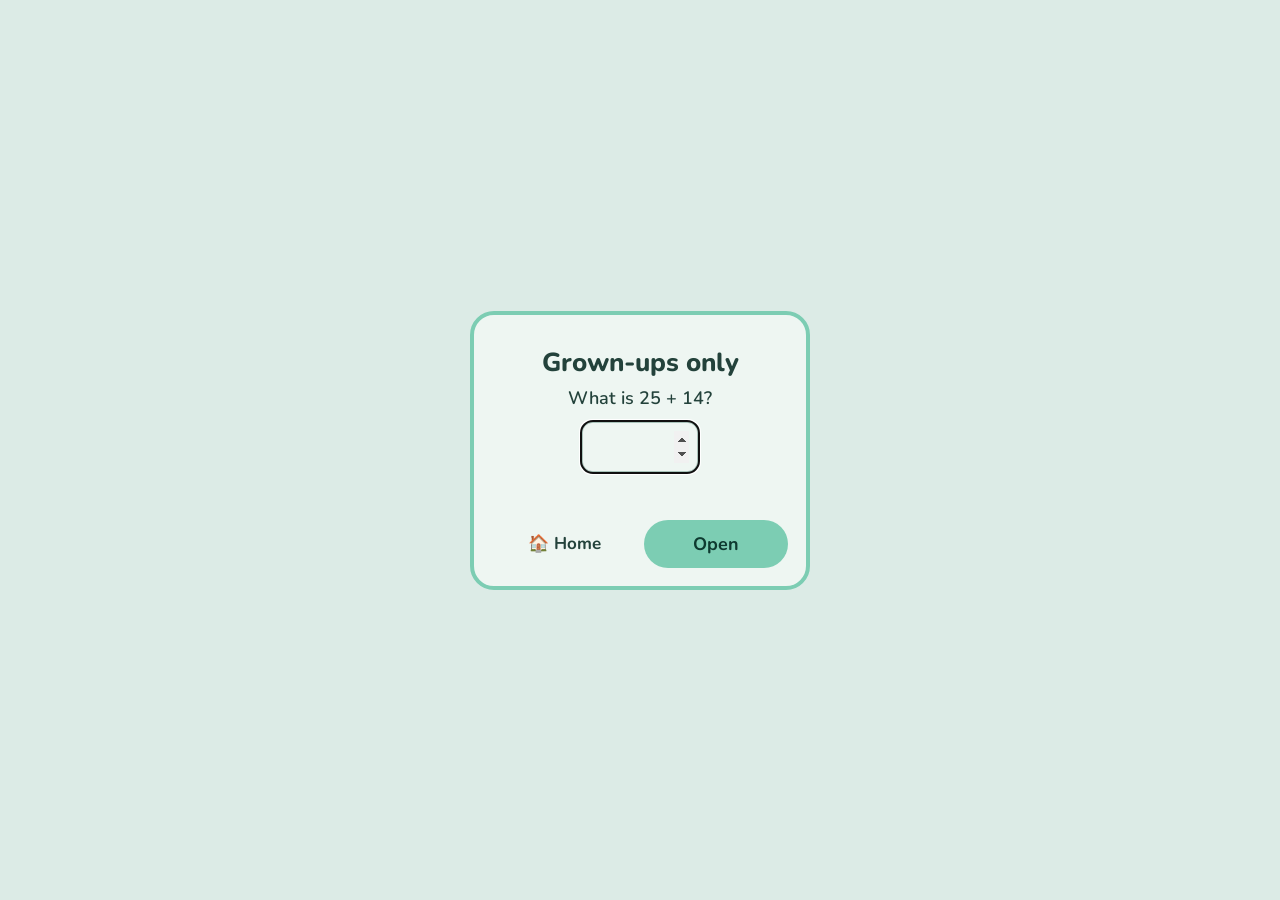
==== grown-ups/index.html @ 4c10748f "Grown-ups corner and a logic tracker for all five games - Logic tracker (shared/lab.js): each game r" ====
<!DOCTYPE html>
<html lang="en"><head><meta charset="utf-8">
<meta name="viewport" content="width=device-width,initial-scale=1,viewport-fit=cover">
<meta name="theme-color" content="#DCEBE6">
<title>Grown-ups corner · Little Logic Lab</title>
<link rel="preconnect" href="https://fonts.googleapis.com"><link rel="preconnect" href="https://fonts.gstatic.com" crossorigin>
<link href="https://fonts.googleapis.com/css2?family=Nunito:wght@600;700;800&display=swap" rel="stylesheet">
<link rel="stylesheet" href="../shared/lab.css">
<script src="../shared/lab.js"></script>
<script src="../shared/logic.js"></script>
<style>
/* a normal scrolling page for grown-ups (not a one-screen game) */
.wrap{max-width:var(--max);margin:0 auto;padding:calc(8px + env(safe-area-inset-top)) var(--edge) 32px}
.sub{color:var(--text-soft);font-weight:600;margin:2px 0 6px;font-size:14px}
h2.sec{font-size:18px;margin:22px 0 8px}
.cards{display:grid;grid-template-columns:repeat(auto-fit,minmax(150px,1fr));gap:10px}
.stat{background:var(--raised);border-radius:14px;padding:10px 12px}
.stat .k{font-size:13px;font-weight:700;color:var(--text-soft)}
.stat .v{font-size:24px;font-weight:800}
.stat .t{font-size:12px;font-weight:700;color:#3C8F73}
.legend{display:flex;gap:6px 14px;flex-wrap:wrap;font-size:13px;font-weight:700;color:var(--text-soft);margin:0 0 8px}
.dots{display:inline-flex;gap:3px;vertical-align:middle}
.dots i{width:11px;height:11px;border-radius:50%;background:var(--panel);border:2px solid var(--line)}
.dots i.on{background:var(--mint);border-color:#3C8F73}
.group{background:var(--raised);border-radius:16px;padding:6px 12px;margin-bottom:10px}
.group h3{margin:6px 0 4px;font-size:15px}
.move{display:grid;grid-template-columns:1fr auto;gap:2px 10px;padding:8px 6px;border-top:1px solid var(--panel);cursor:pointer;border-radius:10px;
  background:none;border-left:0;border-right:0;border-bottom:0;width:100%;text-align:left;font:inherit;color:inherit}
.move:first-of-type{border-top:0}
.move:hover,.move:focus-visible{background:var(--mint-t);outline:none}
.move .name{font-weight:800}
.move .name::after{content:" ⓘ";color:var(--text-soft);font-weight:700}
.move .games{font-size:12px;font-weight:700;color:var(--text-soft)}
.move .ev{grid-column:1/-1;font-size:13px;font-weight:600;color:var(--text-soft)}
.move .ev b{color:var(--text)}
.lvl-tag{display:inline-block;border-radius:99px;padding:1px 8px;font-size:11px;font-weight:800;margin-left:4px;vertical-align:1px}
.k-conf{background:var(--mint);color:var(--on-mint)}.k-prac{background:var(--sun);color:var(--on-sun)}.k-start{background:var(--apricot);color:var(--on-apricot)}.k-none{background:var(--panel);color:var(--text-soft)}
.moments{display:grid;gap:10px}
.moment{display:flex;gap:12px;align-items:center;background:var(--raised);border-radius:16px;padding:10px 12px}
.moment .ex-grid{--exs:22px;flex:none}
.moment .ex-grid span{border-radius:5px}
.moment b{display:block}
.moment small{color:var(--text-soft);font-weight:600;font-size:14px}
.next{background:var(--mint-t);border-radius:16px;padding:10px 12px 10px 28px;font-weight:700;margin:0}
.next li{margin:6px 0}
.games{display:grid;grid-template-columns:repeat(auto-fit,minmax(150px,1fr));gap:10px}
.gcard{border-radius:14px;padding:10px 12px;background:var(--tint)}
.gcard b{display:block;font-size:15px}
.gcard span{font-size:13px;font-weight:700;color:var(--text-soft)}
.settings{background:var(--raised);border-radius:16px;padding:6px 12px}
.row{display:flex;align-items:center;justify-content:space-between;gap:10px;padding:8px 0;border-top:1px solid var(--panel);font-weight:700}
.row:first-child{border-top:0}
.sw{width:56px;height:32px;border-radius:99px;border:0;background:var(--panel);position:relative;cursor:pointer;flex:none}
.sw::after{content:"";position:absolute;top:4px;left:4px;width:24px;height:24px;border-radius:50%;background:var(--raised);transition:left .2s}
.sw[aria-pressed=true]{background:var(--mint)}.sw[aria-pressed=true]::after{left:28px}
.row select{font:700 15px var(--font);padding:6px 8px;border-radius:10px;border:2px solid var(--line);background:var(--raised);color:var(--text)}
.small-btn{font:700 14px var(--font);padding:8px 12px;border-radius:99px;border:0;background:var(--panel);color:var(--text);cursor:pointer}
.empty-note{background:var(--raised);border-radius:16px;padding:14px;font-weight:700;color:var(--text-soft)}
/* explainer card */
.ex-card{max-width:400px;text-align:left;max-height:92vh;overflow:auto}
.ex-card h2{margin:0;font-size:22px}
.ex-card .kind{font-size:13px;font-weight:800;color:var(--text-soft);margin:2px 0 8px}
.ex-card h4{margin:12px 0 2px;font-size:14px;font-weight:800}
.ex-card p{margin:0;font-size:15px;font-weight:600;line-height:1.4}
.ex-card .yours{background:var(--mint-t);border-radius:12px;padding:8px 10px;margin-top:10px;font-size:14px}
.ex-demo{background:var(--panel);border-radius:14px;padding:12px;display:flex;flex-direction:column;align-items:center;gap:6px}
.ex-step{font-size:13px;font-weight:800;min-height:18px;text-align:center}
.ex-from{font-size:12px;font-weight:700;color:var(--text-soft)}
/* grown-ups gate */
.gate{position:fixed;inset:0;z-index:70;background:var(--page);display:flex;align-items:center;justify-content:center;padding:16px}
.gate .win-card{max-width:340px}
.gate input{font:800 24px var(--font);width:120px;text-align:center;padding:8px;border-radius:12px;border:3px solid var(--line);background:var(--raised);color:var(--text);margin:10px 0}
.gate .err{min-height:20px;color:#B5504F;font-weight:700;font-size:14px}
@media print{.gate,.hdr .home-btn,.settings,.print-btn,body::before,body::after{display:none!important}.move .name::after{content:""}}
</style>
</head><body>
<div class="gate" id="gate"><div class="win-card"><h2>Grown-ups only</h2>
  <p class="win-lesson" id="gq" style="font-size:18px;color:var(--text)"></p>
  <input id="ga" type="number" inputmode="numeric" aria-label="Answer"><div class="err" id="ge"></div>
  <div class="win-btns"><a class="btn" href="../index.html" style="display:flex;align-items:center;justify-content:center;text-decoration:none">🏠 Home</a><button class="btn main" id="go">Open</button></div></div></div>
<main class="wrap" id="page" hidden>
  <header class="hdr"><a class="home-btn" href="../index.html"><span aria-hidden="true">🏠</span> Home</a><div class="ttl"><h1>Grown-ups corner</h1></div>
    <button class="round small print-btn" onclick="print()" aria-label="Print or save this report" title="Print or save this report">🖨️</button></header>
  <p class="sub">How your child thinks through puzzles · last 14 days · everything stays on this device</p>
  <div id="content"></div>
</main>
<div class="win-ov" id="ex" role="dialog" aria-modal="true"><div class="win-card ex-card" id="exCard"></div></div>
<script>
const st=Lab.state,LL=LabLogic,DAY=864e5,now=Date.now();
// ---------- gate: a sum only grown-ups can do quickly ----------
const a=12+(Math.random()*20|0),b=13+(Math.random()*20|0);
document.getElementById('gq').textContent='What is '+a+' + '+b+'?';
function unlock(){document.getElementById('gate').remove();document.getElementById('page').hidden=false;try{sessionStorage.setItem('lll.gu','1')}catch(e){}render()}
// (the gate is started at the end of this script, once everything the report needs is defined)
function startGate(){let opened=false;try{opened=sessionStorage.getItem('lll.gu')=='1'}catch(e){}
  if(opened)return unlock();
  const ga=document.getElementById('ga');setTimeout(()=>ga.focus(),50);
  const tryIt=()=>{if(+ga.value===a+b)unlock();else{document.getElementById('ge').textContent='Not quite, try again.';ga.select()}};
  document.getElementById('go').onclick=tryIt;ga.onkeydown=e=>{if(e.key=='Enter')tryIt()}}

// ---------- the report ----------
const esc=s=>String(s).replace(/[&<>"]/g,c=>({'&':'&amp;','<':'&lt;','>':'&gt;','"':'&quot;'}[c]));
const fmtMin=s=>{const m=Math.round(s/60);return m<60?m+' min':Math.floor(m/60)+' h '+(m%60)+' m'};
const dayKey=t=>{const d=new Date(t);return d.getFullYear()+'-'+String(d.getMonth()+1).padStart(2,'0')+'-'+String(d.getDate()).padStart(2,'0')};
function playBetween(from,to){let s=0;for(const[d,v]of Object.entries(st.play)){const t=new Date(d+'T12:00').getTime();if(t>=from&&t<to)s+=v}return s}
function render(){
  const recent=st.plog.filter(p=>p.ts>now-14*DAY),before=st.plog.filter(p=>p.ts<=now-14*DAY&&p.ts>now-28*DAY);
  const hp=l=>l.length?(l.reduce((s,p)=>s+p.hints,0)/l.length):0;
  const play=playBetween(now-14*DAY,now+DAY),days=Math.max(1,new Set(Object.keys(st.play).filter(d=>new Date(d+'T12:00')>now-14*DAY)).size);
  const newMoves=LL.MOVES.filter(m=>{const s=st.skills[m.id];return s&&s.first>now-14*DAY&&LL.level(s).n>=2});
  const any=st.plog.length||Object.keys(st.skills).length;
  let h='';
  if(!any)h+='<p class="empty-note">Nothing to show yet. As your child plays, this page fills in with the logic they use, puzzle by puzzle.</p>';
  // this fortnight
  const diff=recent.length-before.length,hNow=hp(recent),hBefore=hp(before);
  h+='<h2 class="sec">This fortnight</h2><div class="cards">'+
    stat('Puzzles solved',recent.length,before.length?(diff>=0?'▲ '+diff+' more than the 2 weeks before':'▼ '+(-diff)+' fewer than before'):'')+
    stat('Play time',fmtMin(play),play?'about '+fmtMin(play/days)+' on days they played':'')+
    stat('Hints per puzzle',hNow.toFixed(1),before.length&&recent.length?(hNow<hBefore?'▼ from '+hBefore.toFixed(1)+': more independent':hNow>hBefore?'▲ from '+hBefore.toFixed(1):'steady'):'')+
    stat('New logic moves',newMoves.length,newMoves.map(m=>m.name).join(', '))+'</div>';
  // logic moves, grouped by kind
  h+='<h2 class="sec">Logic moves</h2><p class="sub" style="margin-top:-4px">Tap a move to see what it is, with an example.</p>'+
    '<div class="legend">'+[0,1,2,3].map(n=>'<span>'+dots(n)+' '+['not met yet','just started','practising','confident'][n]+'</span>').join('')+'</div>';
  for(const[k,title]of LL.KINDS){const ms=LL.MOVES.filter(m=>m.kind==k);
    h+='<div class="group"><h3>'+title+'</h3>'+ms.map(m=>{const s=st.skills[m.id],lv=LL.level(s);
      return '<button class="move" data-id="'+m.id+'"><div><span class="name">'+esc(m.name)+'</span><span class="lvl-tag k-'+lv.key+'">'+lv.label.toLowerCase()+'</span>'+
        '<div class="games">'+m.games.map(g=>LL.GAMES[g][0]).join(' · ')+'</div></div>'+dots(lv.n)+'<div class="ev">'+LL.evidence(m,s)+'</div></button>'}).join('')+'</div>'}
  // moments
  const mo=st.moments.slice(-3).reverse();
  if(mo.length){h+='<h2 class="sec">Moments from their play</h2><div class="moments">'+mo.map(x=>{const m=LL.byId(x.move);
    return '<div class="moment">'+LL.board(x.snap.cols,x.snap.cells)+'<div><b>'+esc(m?m.name:x.move)+' · '+esc(LL.GAMES[x.g]?LL.GAMES[x.g][0]:'')+'</b><small>'+esc(x.cap)+'</small><br><small>'+new Date(x.ts).toLocaleDateString(undefined,{weekday:'short',day:'numeric',month:'short'})+'</small></div></div>'}).join('')+'</div>'}
  // try next
  const tips=tryNext();if(tips.length)h+='<h2 class="sec">Try next</h2><ul class="next">'+tips.map(t=>'<li>'+t+'</li>').join('')+'</ul>';
  // each game
  h+='<h2 class="sec">Games</h2><div class="games">'+Object.entries(LL.GAMES).map(([id,[name,href,icon,col]])=>{const g=st.games[id]||{};
    return '<a class="gcard" href="../'+href+'" style="--tint:var(--'+col+'-t);text-decoration:none;color:inherit"><b>'+icon+' '+name+'</b><span>'+(g.stars||0)+' solved · '+((g.stk||[]).length)+' stickers</span></a>'}).join('')+'</div>';
  // settings
  h+='<h2 class="sec">Settings</h2><div class="settings">'+
    '<div class="row">Sounds<button class="sw" data-k="sound" aria-pressed="'+!!st.sound+'" aria-label="Sounds"></button></div>'+
    '<div class="row">Spoken cheer ("Great job!")<button class="sw" data-k="voice" aria-pressed="'+!!st.voice+'" aria-label="Spoken cheer"></button></div>'+
    '<div class="row">Dim colours<button class="sw" data-k="dim" aria-pressed="'+!!st.dim+'" aria-label="Dim colours"></button></div>'+
    '<div class="row">Start a game again from level 1<span><select id="rg"><option value="">Choose…</option>'+Object.entries(LL.GAMES).map(([id,[n]])=>'<option value="'+id+'">'+n+'</option>').join('')+'</select></span></div>'+
    '<div class="row">Clear this report (keeps levels and stickers)<button class="small-btn" id="clr">Clear</button></div></div>';
  document.getElementById('content').innerHTML=h;
  document.querySelectorAll('.move').forEach(b=>b.onclick=()=>openEx(b.dataset.id));
  document.querySelectorAll('.sw').forEach(b=>b.onclick=()=>{const k=b.dataset.k,on=!(b.getAttribute('aria-pressed')=='true');
    if(k=='sound')Lab.setSound(on);if(k=='voice')Lab.setVoice(on);if(k=='dim')Lab.setDim(on);b.setAttribute('aria-pressed',on)});
  document.getElementById('rg').onchange=e=>{const id=e.target.value;if(!id)return;const name=LL.GAMES[id][0];
    if(confirm('Start '+name+' again from level 1? Stickers stay.')){Lab.setLevel(id,0);
      if(id=='sudoku')try{localStorage.removeItem('lll.sudoku')}catch(x){}
      if(id=='trails')try{const s=JSON.parse(localStorage.getItem('st1')||'{}');s.rung=0;s.clean=s.hard=0;localStorage.setItem('st1',JSON.stringify(s))}catch(x){}}
    e.target.value=''};
  document.getElementById('clr').onclick=()=>{if(confirm('Clear the logic report and play history? Levels and stickers stay.')){
    st.skills={};st.plog=[];st.play={};st.moments=[];Lab.save();render()}}}
const stat=(k,v,t)=>'<div class="stat"><div class="k">'+k+'</div><div class="v">'+v+'</div><div class="t">'+esc(t)+'</div></div>';
const dots=n=>'<span class="dots" aria-hidden="true">'+[1,2,3].map(i=>'<i'+(i<=n?' class="on"':'')+'></i>').join('')+'</span>';
// suggestions: the moves they've started but haven't got yet, then a move coming up in a game they play
function tryNext(){const out=[],started=LL.MOVES.map(m=>({m,s:st.skills[m.id],lv:LL.level(st.skills[m.id])})).filter(x=>x.lv.n==1||x.lv.n==2)
    .sort((a,b)=>(a.lv.rate||0)-(b.lv.rate||0)).slice(0,2);
  started.forEach(({m})=>out.push('<b>'+esc(m.name)+'</b> is still growing: practise it in '+esc(m.practise[1])+'. At home: '+esc(m.home)));
  const played=new Set(st.plog.map(p=>p.g)),up=LL.MOVES.find(m=>!st.skills[m.id]&&m.games.some(g=>played.has(g)));
  if(up)out.push('Coming up: <b>'+esc(up.name)+'</b>, in '+esc(up.practise[1])+'.');
  return out}
// ---------- explainer card for one logic move ----------
let stopDemo=null;
function openEx(id){const m=LL.byId(id),s=st.skills[id],lv=LL.level(s);if(!m)return;
  const card=document.getElementById('exCard');
  card.innerHTML='<h2>'+esc(m.name)+'</h2><div class="kind">'+LL.KINDS.find(k=>k[0]==m.kind)[1]+' · in '+m.games.map(g=>LL.GAMES[g][0]).join(', ')+'</div>'+
    '<div class="ex-demo"><div class="ex-from">Example from <b>'+esc(m.demo.in)+'</b></div><div id="exGrid"></div><div class="ex-step" id="exStep"></div></div>'+
    '<h4>What it is</h4><p>'+esc(m.what)+'</p><h4>Why it matters</h4><p>'+esc(m.why)+'</p>'+
    '<h4>You\'ll know they\'ve got it when</h4><p>'+esc(m.looks)+'</p><h4>Try at home</h4><p>'+esc(m.home)+'</p>'+
    '<p class="yours"><b>Your child: '+lv.label.toLowerCase()+'.</b> '+LL.evidence(m,s)+'</p>'+
    '<div class="win-btns"><button class="btn main" id="exClose">Close</button></div>';
  document.getElementById('ex').classList.add('on');card.scrollTop=0;
  if(stopDemo)stopDemo();stopDemo=LL.play(document.getElementById('exGrid'),document.getElementById('exStep'),m.demo);
  document.getElementById('exClose').onclick=closeEx}
function closeEx(){document.getElementById('ex').classList.remove('on');if(stopDemo){stopDemo();stopDemo=null}}
document.getElementById('ex').onclick=e=>{if(e.target.id=='ex')closeEx()};
addEventListener('keydown',e=>{if(e.key=='Escape')closeEx()});
startGate();
</script>
</body></html>
---- shared/lab.css ----
/* Little Logic Lab: shared styles (Sea glass). Each game sets --accent and --on-accent on body. */
:root{
  --page:#DCEBE6; --panel:#C6DBD3; --raised:#EEF6F2; --line:#A9C4BB;
  --text:#23423B; --text-soft:#4F6E66; --ring:#23423B;
  --sun:#F3CF6B;       --on-sun:#463500;
  --pink:#F2A7C6;      --on-pink:#4B1230;
  --sky:#8FC3E6;       --on-sky:#0E3550;
  --lavender:#B9A6E3;  --on-lavender:#2B1D50;
  --lime:#B5D77A;      --on-lime:#263A08;
  --apricot:#F5B97F;   --on-apricot:#4A2600;
  --mint:#7CCDB3;      --on-mint:#0E3A30;
  /* light tints of the six game colours, for backgrounds inside a game (groups, lit bulbs, numbers) */
  --sun-t:#FBEFC8; --sky-t:#DDEEF9; --pink-t:#FBE1EC; --lavender-t:#ECE6F8; --mint-t:#DAF2E8; --apricot-t:#FCEAD7;
  --given:#9A6B10;    /* locked / given numbers and rings: deep gold that reads on light cells */
  --good:var(--mint); --nudge:#D9706F; --star:var(--sun);
  --r-cell:14px; --r-panel:18px; --r-card:24px; --r-pill:999px;
  --tap:48px; --gap:8px; --edge:12px; --max:480px;
  --font:"Nunito",system-ui,sans-serif;
  --accent:var(--mint); --on-accent:var(--on-mint);
  color-scheme:light;
}
/* Dim: a softer, lower-glare version of the same greens for evenings */
/* tablets and laptops: a wider page, so boards grow instead of sitting in a narrow phone column */
@media (min-width:700px) and (min-height:600px){
  :root{--max:720px}
  .msg{font-size:17px}
  .caption{font-size:15px}
}
:root.dim{
  --page:#BFD3CC; --panel:#ABC4BB; --raised:#D5E4DE; --line:#93B0A6; --text:#1E3832; --text-soft:#43605A;
}

*{box-sizing:border-box;-webkit-tap-highlight-color:transparent}
html,body{margin:0;height:100%;background:var(--page);color:var(--text);font-family:var(--font)}
body{overscroll-behavior:none}
/* A little extra room under every page: the screen still opens exactly one screen tall, but it can be pushed
   up a bit so the bottom buttons can always be reached, even under a badge the host adds in a corner
   (Netlify puts a "Powered by Netlify" button bottom-right on free sites). */
body::after{content:"";display:block;height:76px}
/* the Lab's six colours as a thin stripe along the top of every page */
body::before{content:"";position:fixed;top:0;left:0;right:0;height:5px;z-index:40;pointer-events:none;
  background:linear-gradient(90deg,var(--sun) 0 16.66%,var(--apricot) 0 33.33%,var(--pink) 0 50%,var(--lavender) 0 66.66%,var(--sky) 0 83.33%,var(--mint) 0)}
button{font-family:inherit}

/* One-screen game layout */
.screen{height:100vh;height:100dvh;max-width:var(--max);margin:0 auto;
  padding:calc(8px + env(safe-area-inset-top)) var(--edge) calc(12px + env(safe-area-inset-bottom));
  display:flex;flex-direction:column;gap:8px;overflow:hidden;user-select:none;-webkit-user-select:none}
.hdr{display:flex;align-items:center;gap:10px;min-height:var(--tap);flex:none}
.hdr .ttl{flex:1;min-width:0;display:flex;flex-direction:column;line-height:1.2}
.hdr{gap:8px}
.round.small{width:40px;height:40px;font-size:18px}
.hdr h1{margin:0;font-size:clamp(15px,4.5vw,20px);font-weight:800;white-space:nowrap;overflow:hidden;text-overflow:ellipsis}
.hdr .lvl{font-size:13px;font-weight:600;color:var(--text-soft);white-space:nowrap}
.home-btn{height:var(--tap);flex:none;display:inline-flex;align-items:center;gap:5px;padding:0 12px 0 10px;border-radius:var(--r-pill);
  background:var(--raised);color:var(--text);font:800 17px var(--font);text-decoration:none;box-shadow:inset 0 0 0 3px var(--accent)}
.home-btn span{font-size:22px}
.home-btn:active{transform:scale(.96)}
.home-btn:focus-visible{outline:3px solid var(--ring);outline-offset:2px}
.round{width:var(--tap);height:var(--tap);border-radius:50%;border:0;background:var(--raised);color:var(--text);
  display:inline-flex;align-items:center;justify-content:center;font-size:22px;text-decoration:none;cursor:pointer;flex:none}
.round:active,.btn:active,.chip:active{transform:scale(.96)}
.caption{font-size:14px;font-weight:600;color:var(--text-soft);text-align:center;min-height:19px;flex:none}
.play{flex:1;min-height:0;display:flex;align-items:center;justify-content:center;position:relative}
.board{background:var(--panel);border-radius:var(--r-panel);padding:10px}
.msg{min-height:21px;font-size:15px;font-weight:600;text-align:center;line-height:21px;flex:none}
.tray{background:var(--panel);border-radius:var(--r-panel);min-height:64px;padding:8px;flex:none;
  display:flex;align-items:center;justify-content:center;gap:var(--gap);flex-wrap:wrap}
.tray .empty{font-size:14px;font-weight:600;color:var(--text-soft)}
.btns{display:flex;gap:var(--gap);justify-content:center;flex:none}
.btn{min-width:var(--tap);height:var(--tap);border-radius:var(--r-pill);border:0;background:var(--raised);color:var(--text);
  font:700 17px var(--font);padding:0 14px;cursor:pointer;white-space:nowrap}
.btn.main{background:var(--accent);color:var(--on-accent);font-size:18px;flex:1;max-width:190px}
.btn:disabled{opacity:.35;cursor:default}
.btn.icon{padding:0;font-size:20px}
.chip{min-width:52px;height:52px;border-radius:var(--r-cell);border:0;background:var(--accent);color:var(--on-accent);
  font:800 26px var(--font);cursor:pointer;display:inline-flex;align-items:center;justify-content:center;padding:0 6px}
.chip.off{background:var(--raised);color:var(--text)}
:root.dim .btn.main,:root.dim .chip:not(.off){filter:brightness(.92)}

/* Gentle feedback */
.wobble{animation:wob .35s}
@keyframes wob{20%{transform:translateX(-5px)}50%{transform:translateX(5px)}80%{transform:translateX(-3px)}}

/* Shared win card */
.win-ov{position:fixed;inset:0;z-index:50;display:none;align-items:center;justify-content:center;padding:16px;background:rgba(35,66,59,.45)}
.win-ov.on{display:flex}
.win-card{position:relative;z-index:1;background:var(--raised);border:4px solid var(--accent);border-radius:var(--r-card);padding:22px 18px 18px;
  width:100%;max-width:340px;text-align:center;animation:pop .45s cubic-bezier(.3,1.5,.5,1)}
.win-hero{font-size:64px;line-height:1.1}
.win-card h2{margin:8px 0 4px;font-size:26px;font-weight:800}
.win-stars{height:50px}
.win-stars span{font-size:40px;display:inline-block;opacity:0;animation:pop .4s forwards}
.win-stars span:nth-child(2){animation-delay:.3s}.win-stars span:nth-child(3){animation-delay:.6s}
.win-lesson{margin:6px 0 0;font-size:15px;font-weight:600;color:var(--text-soft)}
.win-btns{display:flex;gap:var(--gap);margin-top:16px}
.win-btns .btn{flex:1;max-width:none}
.win-sticker{margin:8px 0 0;font-size:14px;font-weight:700;color:var(--text-soft)}
.win-sticker .ws{font-size:28px;vertical-align:middle;margin-left:4px;display:inline-block;animation:pop .4s .9s both}
/* sticker book row under each game's title */
.stk.none{font-size:14px}
.stk{font-size:18px;white-space:nowrap;overflow:hidden;min-height:24px;line-height:24px}
/* how-to-play card: same frame as the win card */
.help-card h2{margin:0 0 10px}
.help-steps{list-style:none;margin:0;padding:0;text-align:left;display:flex;flex-direction:column;gap:10px}
.help-steps li{display:flex;align-items:center;gap:12px;font-size:16px;font-weight:700;line-height:1.3}
.help-steps .hi{flex:none;width:48px;height:48px;border-radius:var(--r-cell);background:var(--panel);display:flex;align-items:center;justify-content:center;font-size:24px}
.help-extra{margin-top:6px}
/* ---------- how-to-play animations: a 👆 finger plays a tiny round, over and over ---------- */
.demo{position:relative;width:240px;height:150px;margin:2px auto 0;text-align:left}
.demo>*{position:absolute;left:0;top:0}
.demo .tl{width:60px;height:60px;border-radius:12px;background:var(--panel);display:flex;align-items:center;justify-content:center;font:800 30px var(--font)}
.demo .ch{width:40px;height:40px;border-radius:10px;background:var(--panel);display:flex;align-items:center;justify-content:center;font:800 20px var(--font)}
.demo .fin{font-size:30px;line-height:1;z-index:5;opacity:0;pointer-events:none}
.demo svg line{stroke-linecap:round}
.demo-cap{margin:8px 0 2px;font-size:16px;font-weight:800}
/* Light the Bulbs: tap the middle piece, it turns, power reaches the bulb (4 s) */
.d-lb .fin{animation:lb-fin 4s infinite}
.d-lb .rot{animation:lb-rot 4s infinite}
.d-lb line{stroke-width:16;animation:lb-wire 4s infinite}
.d-lb .bulb{font-size:28px;animation:lb-bulb 4s infinite}
.d-lb .t3{animation:lb-t3 4s infinite}
@keyframes lb-fin{0%,10%{opacity:0;transform:translate(150px,130px)}24%{opacity:1;transform:translate(108px,68px)}30%{transform:translate(108px,68px) scale(.85)}35%{transform:translate(108px,68px)}55%,100%{opacity:0;transform:translate(160px,130px)}}
@keyframes lb-rot{0%,30%{transform:rotate(90deg)}38%,100%{transform:rotate(0)}}
@keyframes lb-wire{0%,38%{stroke:var(--line)}42%,94%{stroke:#E2A92A}100%{stroke:var(--line)}}
@keyframes lb-bulb{0%,40%{filter:grayscale(1) opacity(.5)}44%,94%{filter:none}100%{filter:grayscale(1) opacity(.5)}}
@keyframes lb-t3{0%,40%,100%{background:var(--panel)}44%,94%{background:var(--pink-t);box-shadow:inset 0 0 0 3px var(--pink)}}
/* Number Chips and Sudoku: tap a box, tap a number, it appears (4.5 s) */
.d-nc .fin,.d-sd .fin{animation:nc-fin 4.5s infinite}
.d-nc .pick,.d-sd .pick{animation:nc-pick 4.5s infinite}
.d-nc .num,.d-sd .num{animation:nc-num 4.5s infinite}
.d-nc .c2{animation:nc-chip 4.5s infinite}
.d-nc .lab{animation:nc-lab 4.5s infinite}
.d-sd .c2{animation:sd-chip 4.5s infinite}
.d-sd .pick{animation:nc-pick 4.5s infinite,sd-cell 4.5s infinite}
@keyframes nc-fin{0%,8%{opacity:0;transform:translate(176px,132px)}20%{opacity:1;transform:translate(138px,30px)}25%{transform:translate(138px,30px) scale(.85)}29%{transform:translate(138px,30px)}45%{transform:translate(114px,104px)}50%{transform:translate(114px,104px) scale(.85)}54%{transform:translate(114px,104px)}70%,100%{opacity:0;transform:translate(176px,132px)}}
@keyframes nc-pick{0%,24%,58%,100%{box-shadow:none}26%,56%{box-shadow:inset 0 0 0 3px var(--ring)}}
@keyframes nc-num{0%,51%{opacity:0}54%,94%{opacity:1}100%{opacity:0}}
@keyframes nc-chip{0%,49%,60%,100%{background:var(--panel)}51%,56%{background:var(--lavender)}}
@keyframes nc-lab{0%,52%,100%{background:var(--panel);color:var(--text)}56%,94%{background:var(--mint);color:var(--on-mint)}}
@keyframes sd-chip{0%,49%,60%,100%{box-shadow:none}51%,56%{box-shadow:0 0 0 3px var(--ring)}}
@keyframes sd-cell{0%,51%,100%{background:var(--panel)}54%,94%{background:var(--sky-t)}}
/* Lost Rovers: drag a rover onto the grid, then cross out an empty box (6 s) */
.d-lr .ok{animation:lr-ok 6s infinite}
.d-lr .x{font-size:20px;font-weight:800;animation:lr-x 6s infinite}
.d-lr .zone{animation:lr-zone 6s infinite}
/* Lost Rovers runs 6 s: drag in (to 45%), numbers turn mint, then the finger taps the far-left box and a ✖ appears */
.d-lr .rov{animation:lr-rov 6s infinite}
.d-lr .fin{animation:lr-fin 6s infinite}
@keyframes lr-rov{0%{opacity:0;transform:translate(70px,98px)}5%,18%{opacity:1;transform:translate(70px,98px)}45%,94%{opacity:1;transform:translate(144px,40px)}99%,100%{opacity:0;transform:translate(144px,40px)}}
@keyframes lr-fin{0%,8%{opacity:0;transform:translate(76px,110px)}14%{opacity:1;transform:translate(76px,110px)}18%{transform:translate(76px,110px) scale(.85)}45%{transform:translate(150px,52px) scale(.85)}50%{opacity:1;transform:translate(150px,52px)}64%{transform:translate(58px,58px)}69%{transform:translate(58px,58px) scale(.85)}73%{opacity:1;transform:translate(58px,58px)}84%,100%{opacity:0;transform:translate(110px,120px)}}
@keyframes lr-ok{0%,47%,100%{background:transparent;color:var(--text)}51%,94%{background:var(--mint);color:var(--on-mint)}}
@keyframes lr-x{0%,69%,100%{opacity:0}71%,94%{opacity:1}}
@keyframes lr-zone{0%,45%,100%{background:var(--panel);outline:0 dashed transparent}48%,94%{background:transparent;outline:2px dashed var(--line);outline-offset:-4px}}
/* Star Trails: the rocket visits every dot once, leaving a colourful trail (5 s) */
.d-st .rk{font-size:26px;line-height:1;animation:st-rk 5s infinite}
.d-st line{stroke-width:16;stroke-dasharray:1;stroke-dashoffset:1}
.d-st .s0{animation:st-s0 5s infinite}.d-st .s1{animation:st-s1 5s infinite}.d-st .s2{animation:st-s2 5s infinite}.d-st .s3{animation:st-s3 5s infinite}.d-st .s4{animation:st-s4 5s infinite}
@keyframes st-rk{0%,10%{transform:translate(27px,20px)}24%{transform:translate(107px,20px)}38%{transform:translate(187px,20px)}52%{transform:translate(187px,95px)}66%{transform:translate(107px,95px)}80%,94%{transform:translate(27px,95px);opacity:1}99%{opacity:0}100%{opacity:0;transform:translate(27px,20px)}}
@keyframes st-s0{0%,10%{stroke-dashoffset:1}24%,94%{stroke-dashoffset:0}100%{stroke-dashoffset:1}}
@keyframes st-s1{0%,24%{stroke-dashoffset:1}38%,94%{stroke-dashoffset:0}100%{stroke-dashoffset:1}}
@keyframes st-s2{0%,38%{stroke-dashoffset:1}52%,94%{stroke-dashoffset:0}100%{stroke-dashoffset:1}}
@keyframes st-s3{0%,52%{stroke-dashoffset:1}66%,94%{stroke-dashoffset:0}100%{stroke-dashoffset:1}}
@keyframes st-s4{0%,66%{stroke-dashoffset:1}80%,94%{stroke-dashoffset:0}100%{stroke-dashoffset:1}}
@media (prefers-reduced-motion: reduce){.demo *{animation-duration:12s!important}}
/* small boards used by the Grown-ups corner: logic-move examples and saved moments */
.ex-grid{display:grid;gap:4px}
.ex-grid span{width:var(--exs,36px);height:var(--exs,36px);border-radius:8px;background:var(--raised);display:flex;align-items:center;justify-content:center;
  font:800 calc(var(--exs,36px)*.47) var(--font);transition:background .25s,box-shadow .25s;white-space:nowrap;letter-spacing:-1px}
.ex-grid .clue,.ex-grid .gap{background:transparent}
.ex-grid .x{color:var(--text-soft)}
.ex-grid .rov{background:var(--sky)}
.ex-grid .mint{background:var(--mint);color:var(--on-mint)}
.ex-grid .gold{color:var(--given)}
.ex-grid .hl{box-shadow:inset 0 0 0 3px #E2A92A}
.ex-grid .zone{background:transparent;outline:2px dashed var(--line);outline-offset:-4px}
.ex-grid .path{background:var(--mint)}
.ex-grid .cage{background:var(--sky-t)}
.help-extra .link{background:none;border:0;color:var(--text-soft);font:600 13px var(--font);text-decoration:underline;cursor:pointer;padding:6px}
.conf{position:fixed;top:0;left:0;z-index:0;pointer-events:none;will-change:transform}
@keyframes pop{from{transform:scale(0);opacity:0}to{transform:scale(1);opacity:1}}
@keyframes fall{to{transform:translateY(110vh) rotate(540deg)}}

@media (prefers-reduced-motion: reduce){
  .wobble,.win-card,.win-stars span{animation:none!important;opacity:1}
  *{transition:none!important}
}
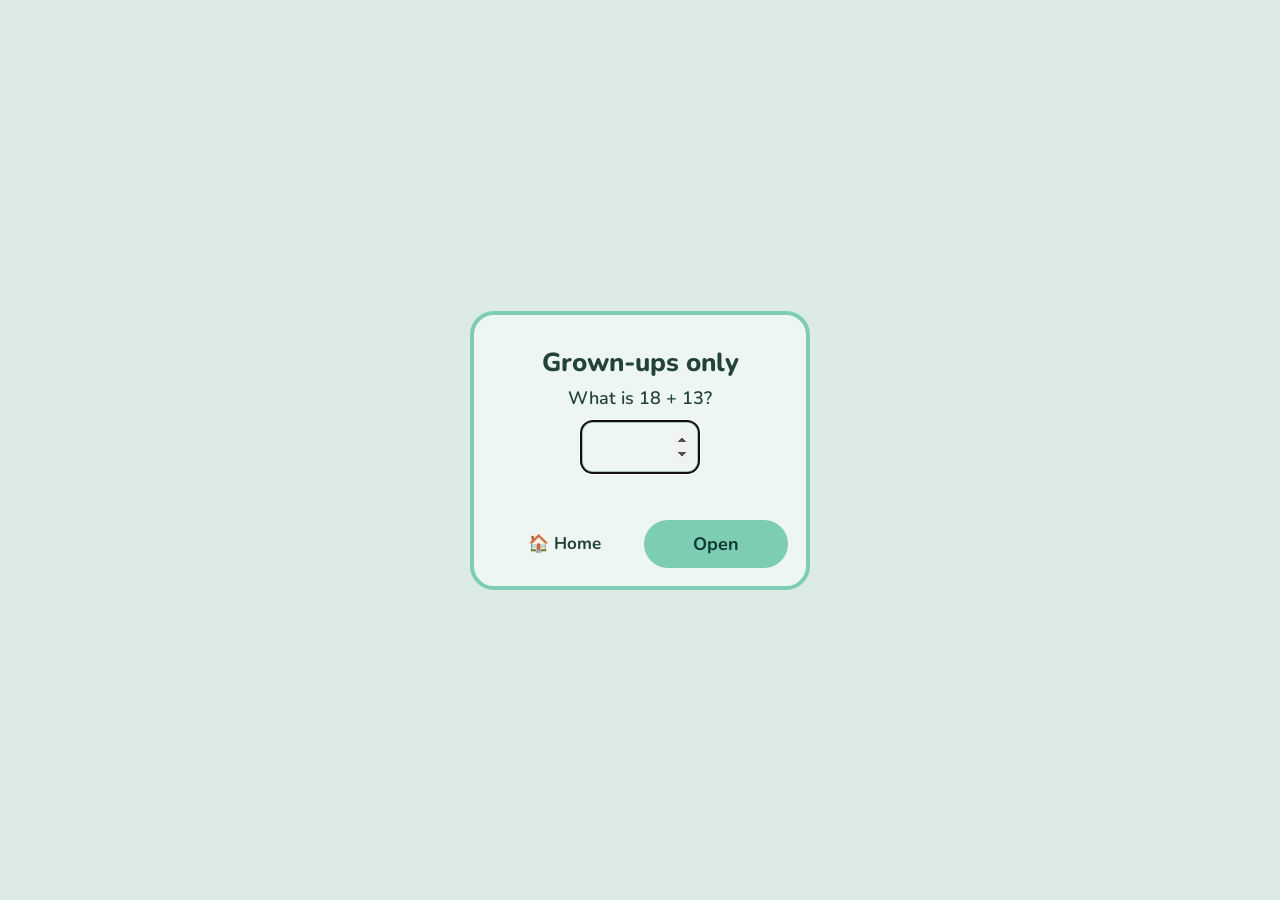
==== commit 2360d2d8: "Move Star Trails' grown-up stats into the Grown-ups corner The private panel in Star Trails (long-pr" ====
--- a/grown-ups/index.html
+++ b/grown-ups/index.html
@@ -56,6 +56,13 @@
 .row select{font:700 15px var(--font);padding:6px 8px;border-radius:10px;border:2px solid var(--line);background:var(--raised);color:var(--text)}
 .small-btn{font:700 14px var(--font);padding:8px 12px;border-radius:99px;border:0;background:var(--panel);color:var(--text);cursor:pointer}
 .empty-note{background:var(--raised);border-radius:16px;padding:14px;font-weight:700;color:var(--text-soft)}
+/* Star Trails in detail (moved here from the game) */
+.trail{background:var(--raised);border-radius:16px;padding:6px 12px;margin-top:10px;font-size:14px;font-weight:600}
+.trail summary{font-weight:800;cursor:pointer;padding:6px 0}
+.trail p{margin:6px 0}
+.trail table{width:100%;border-collapse:collapse;margin:8px 0}
+.trail td,.trail th{padding:4px;border-bottom:1px solid var(--panel);text-align:center}
+.spark{font-size:20px;letter-spacing:2px;color:#3C9C7E}
 /* explainer card */
 .ex-card{max-width:400px;text-align:left;max-height:92vh;overflow:auto}
 .ex-card h2{margin:0;font-size:22px}
@@ -71,7 +78,7 @@
 .gate .win-card{max-width:340px}
 .gate input{font:800 24px var(--font);width:120px;text-align:center;padding:8px;border-radius:12px;border:3px solid var(--line);background:var(--raised);color:var(--text);margin:10px 0}
 .gate .err{min-height:20px;color:#B5504F;font-weight:700;font-size:14px}
-@media print{.gate,.hdr .home-btn,.settings,.print-btn,body::before,body::after{display:none!important}.move .name::after{content:""}}
+@media print{#trx{display:none}.gate,.hdr .home-btn,.settings,.print-btn,body::before,body::after{display:none!important}.move .name::after{content:""}}
 </style>
 </head><body>
 <div class="gate" id="gate"><div class="win-card"><h2>Grown-ups only</h2>
@@ -133,7 +140,7 @@
   const tips=tryNext();if(tips.length)h+='<h2 class="sec">Try next</h2><ul class="next">'+tips.map(t=>'<li>'+t+'</li>').join('')+'</ul>';
   // each game
   h+='<h2 class="sec">Games</h2><div class="games">'+Object.entries(LL.GAMES).map(([id,[name,href,icon,col]])=>{const g=st.games[id]||{};
-    return '<a class="gcard" href="../'+href+'" style="--tint:var(--'+col+'-t);text-decoration:none;color:inherit"><b>'+icon+' '+name+'</b><span>'+(g.stars||0)+' solved · '+((g.stk||[]).length)+' stickers</span></a>'}).join('')+'</div>';
+    return '<a class="gcard" href="../'+href+'" style="--tint:var(--'+col+'-t);text-decoration:none;color:inherit"><b>'+icon+' '+name+'</b><span>'+(g.stars||0)+' solved · '+((g.stk||[]).length)+' stickers</span></a>'}).join('')+'</div>'+trailDetail();
   // settings
   h+='<h2 class="sec">Settings</h2><div class="settings">'+
     '<div class="row">Sounds<button class="sw" data-k="sound" aria-pressed="'+!!st.sound+'" aria-label="Sounds"></button></div>'+
@@ -150,8 +157,22 @@
       if(id=='sudoku')try{localStorage.removeItem('lll.sudoku')}catch(x){}
       if(id=='trails')try{const s=JSON.parse(localStorage.getItem('st1')||'{}');s.rung=0;s.clean=s.hard=0;localStorage.setItem('st1',JSON.stringify(s))}catch(x){}}
     e.target.value=''};
+  const trx=document.getElementById('trx');if(trx)trx.onclick=()=>{const b=new Blob([JSON.stringify(trailLog(),null,1)],{type:'application/json'}),k=document.createElement('a');k.href=URL.createObjectURL(b);k.download='star-trails-log.json';k.click()};
   document.getElementById('clr').onclick=()=>{if(confirm('Clear the logic report and play history? Levels and stickers stay.')){
-    st.skills={};st.plog=[];st.play={};st.moments=[];Lab.save();render()}}}
+    st.skills={};st.plog=[];st.play={};st.moments=[];Lab.save();
+    const t=trailLog();if(t.log){t.log=[];try{localStorage.setItem('st1',JSON.stringify(t))}catch(x){}}render()}}}
+// ---------- Star Trails in detail: its own puzzle-by-puzzle log (kept by the game in st1) ----------
+function trailLog(){try{return JSON.parse(localStorage.getItem('st1'))||{}}catch(e){return{}}}
+function trailDetail(){const S=trailLog(),log=S.log||[],MAXR=13;if(!log.length)return'';
+  const L=log.slice(-15).reverse(),a=log.slice(-10),av=f=>a.reduce((s,x)=>s+f(x),0)/a.length,lk=log.flatMap(x=>x.look||[]);
+  return '<details class="trail"><summary>⭐ Star Trails in detail</summary>'+
+    '<p>Level <b>'+((S.rung||0)+1)+'</b> of '+(MAXR+1)+' · '+log.length+' trails played</p>'+
+    '<p>Level over the last 30 trails: <span class="spark">'+log.slice(-30).map(x=>'▁▂▃▄▅▆▇█'[Math.floor(Math.min(x.r,MAXR)*7/MAXR)]).join('')+'</span></p>'+
+    '<p>Last 10 trails, on average: '+(av(x=>x.t/x.open)/1000).toFixed(1)+' s per dot · '+av(x=>x.un).toFixed(1)+' undos · '+av(x=>x.doom).toFixed(1)+' dead ends · '+av(x=>x.hint).toFixed(1)+' hints</p>'+
+    '<p>Moves made after a dead end began, on average: <b>'+(lk.length?(lk.reduce((s,v)=>s+v,0)/lk.length).toFixed(1):'none yet')+'</b> (lower means they spot trouble sooner)</p>'+
+    '<table><tr><th>Level</th><th>Grid</th><th>Time</th><th>Undos</th><th>Dead ends</th><th>Hints</th><th></th></tr>'+
+    L.map(x=>'<tr><td>'+(x.r+1)+'</td><td>'+x.n+'×'+x.n+'</td><td>'+(x.t/1000|0)+' s</td><td>'+x.un+'</td><td>'+x.doom+'</td><td>'+x.hint+'</td><td>'+(x.res=='solved'?'✔':'skipped')+'</td></tr>').join('')+'</table>'+
+    '<p><button class="small-btn" id="trx">Export the full log</button></p></details>'}
 const stat=(k,v,t)=>'<div class="stat"><div class="k">'+k+'</div><div class="v">'+v+'</div><div class="t">'+esc(t)+'</div></div>';
 const dots=n=>'<span class="dots" aria-hidden="true">'+[1,2,3].map(i=>'<i'+(i<=n?' class="on"':'')+'></i>').join('')+'</span>';
 // suggestions: the moves they've started but haven't got yet, then a move coming up in a game they play
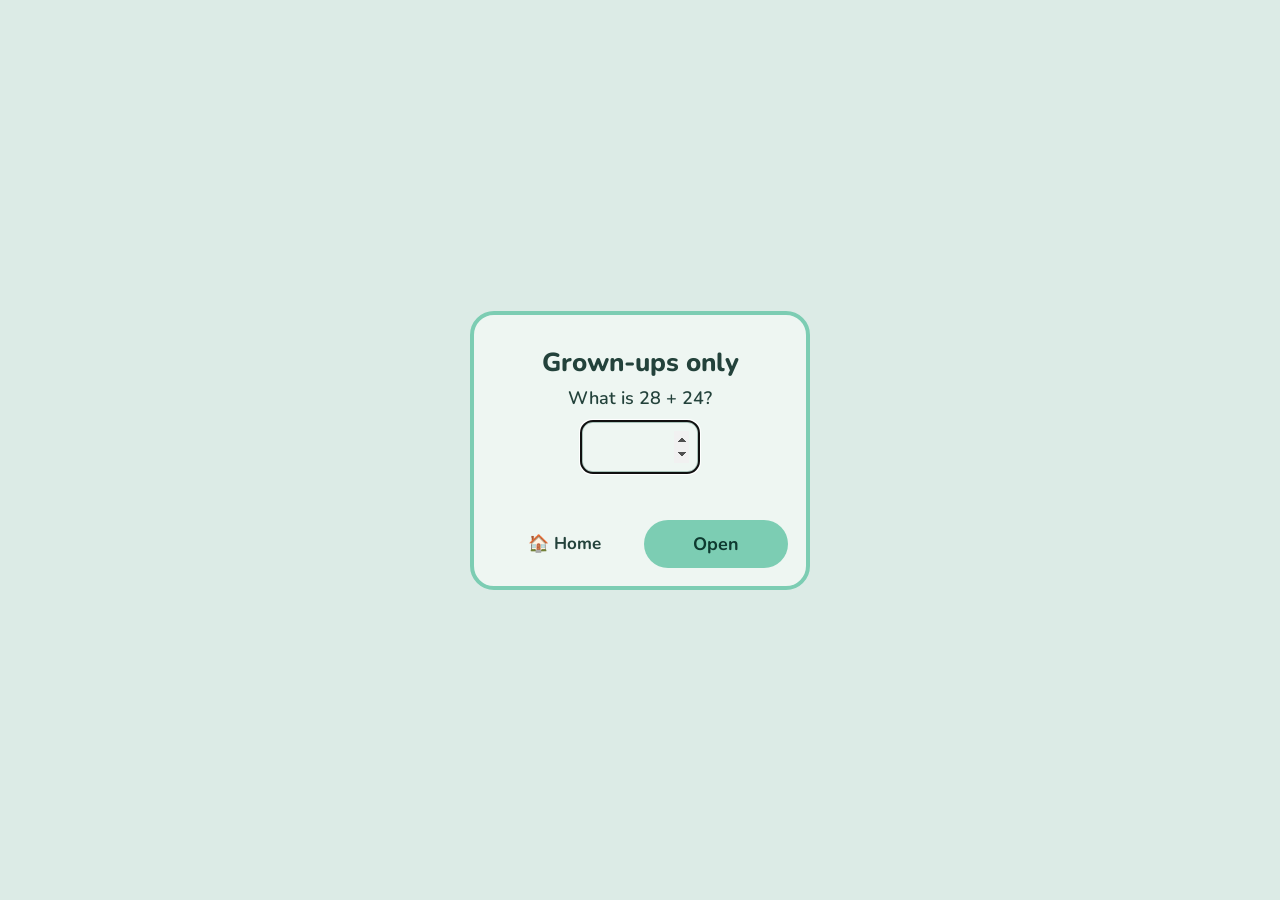
==== commit 156debbc: "Remove the Star Trails detail section from the Grown-ups corner Star Trails is covered by the same r" ====
--- a/grown-ups/index.html
+++ b/grown-ups/index.html
@@ -56,13 +56,6 @@
 .row select{font:700 15px var(--font);padding:6px 8px;border-radius:10px;border:2px solid var(--line);background:var(--raised);color:var(--text)}
 .small-btn{font:700 14px var(--font);padding:8px 12px;border-radius:99px;border:0;background:var(--panel);color:var(--text);cursor:pointer}
 .empty-note{background:var(--raised);border-radius:16px;padding:14px;font-weight:700;color:var(--text-soft)}
-/* Star Trails in detail (moved here from the game) */
-.trail{background:var(--raised);border-radius:16px;padding:6px 12px;margin-top:10px;font-size:14px;font-weight:600}
-.trail summary{font-weight:800;cursor:pointer;padding:6px 0}
-.trail p{margin:6px 0}
-.trail table{width:100%;border-collapse:collapse;margin:8px 0}
-.trail td,.trail th{padding:4px;border-bottom:1px solid var(--panel);text-align:center}
-.spark{font-size:20px;letter-spacing:2px;color:#3C9C7E}
 /* explainer card */
 .ex-card{max-width:400px;text-align:left;max-height:92vh;overflow:auto}
 .ex-card h2{margin:0;font-size:22px}
@@ -78,7 +71,7 @@
 .gate .win-card{max-width:340px}
 .gate input{font:800 24px var(--font);width:120px;text-align:center;padding:8px;border-radius:12px;border:3px solid var(--line);background:var(--raised);color:var(--text);margin:10px 0}
 .gate .err{min-height:20px;color:#B5504F;font-weight:700;font-size:14px}
-@media print{#trx{display:none}.gate,.hdr .home-btn,.settings,.print-btn,body::before,body::after{display:none!important}.move .name::after{content:""}}
+@media print{.gate,.hdr .home-btn,.settings,.print-btn,body::before,body::after{display:none!important}.move .name::after{content:""}}
 </style>
 </head><body>
 <div class="gate" id="gate"><div class="win-card"><h2>Grown-ups only</h2>
@@ -140,7 +133,7 @@
   const tips=tryNext();if(tips.length)h+='<h2 class="sec">Try next</h2><ul class="next">'+tips.map(t=>'<li>'+t+'</li>').join('')+'</ul>';
   // each game
   h+='<h2 class="sec">Games</h2><div class="games">'+Object.entries(LL.GAMES).map(([id,[name,href,icon,col]])=>{const g=st.games[id]||{};
-    return '<a class="gcard" href="../'+href+'" style="--tint:var(--'+col+'-t);text-decoration:none;color:inherit"><b>'+icon+' '+name+'</b><span>'+(g.stars||0)+' solved · '+((g.stk||[]).length)+' stickers</span></a>'}).join('')+'</div>'+trailDetail();
+    return '<a class="gcard" href="../'+href+'" style="--tint:var(--'+col+'-t);text-decoration:none;color:inherit"><b>'+icon+' '+name+'</b><span>'+(g.stars||0)+' solved · '+((g.stk||[]).length)+' stickers</span></a>'}).join('')+'</div>';
   // settings
   h+='<h2 class="sec">Settings</h2><div class="settings">'+
     '<div class="row">Sounds<button class="sw" data-k="sound" aria-pressed="'+!!st.sound+'" aria-label="Sounds"></button></div>'+
@@ -157,22 +150,8 @@
       if(id=='sudoku')try{localStorage.removeItem('lll.sudoku')}catch(x){}
       if(id=='trails')try{const s=JSON.parse(localStorage.getItem('st1')||'{}');s.rung=0;s.clean=s.hard=0;localStorage.setItem('st1',JSON.stringify(s))}catch(x){}}
     e.target.value=''};
-  const trx=document.getElementById('trx');if(trx)trx.onclick=()=>{const b=new Blob([JSON.stringify(trailLog(),null,1)],{type:'application/json'}),k=document.createElement('a');k.href=URL.createObjectURL(b);k.download='star-trails-log.json';k.click()};
   document.getElementById('clr').onclick=()=>{if(confirm('Clear the logic report and play history? Levels and stickers stay.')){
-    st.skills={};st.plog=[];st.play={};st.moments=[];Lab.save();
-    const t=trailLog();if(t.log){t.log=[];try{localStorage.setItem('st1',JSON.stringify(t))}catch(x){}}render()}}}
-// ---------- Star Trails in detail: its own puzzle-by-puzzle log (kept by the game in st1) ----------
-function trailLog(){try{return JSON.parse(localStorage.getItem('st1'))||{}}catch(e){return{}}}
-function trailDetail(){const S=trailLog(),log=S.log||[],MAXR=13;if(!log.length)return'';
-  const L=log.slice(-15).reverse(),a=log.slice(-10),av=f=>a.reduce((s,x)=>s+f(x),0)/a.length,lk=log.flatMap(x=>x.look||[]);
-  return '<details class="trail"><summary>⭐ Star Trails in detail</summary>'+
-    '<p>Level <b>'+((S.rung||0)+1)+'</b> of '+(MAXR+1)+' · '+log.length+' trails played</p>'+
-    '<p>Level over the last 30 trails: <span class="spark">'+log.slice(-30).map(x=>'▁▂▃▄▅▆▇█'[Math.floor(Math.min(x.r,MAXR)*7/MAXR)]).join('')+'</span></p>'+
-    '<p>Last 10 trails, on average: '+(av(x=>x.t/x.open)/1000).toFixed(1)+' s per dot · '+av(x=>x.un).toFixed(1)+' undos · '+av(x=>x.doom).toFixed(1)+' dead ends · '+av(x=>x.hint).toFixed(1)+' hints</p>'+
-    '<p>Moves made after a dead end began, on average: <b>'+(lk.length?(lk.reduce((s,v)=>s+v,0)/lk.length).toFixed(1):'none yet')+'</b> (lower means they spot trouble sooner)</p>'+
-    '<table><tr><th>Level</th><th>Grid</th><th>Time</th><th>Undos</th><th>Dead ends</th><th>Hints</th><th></th></tr>'+
-    L.map(x=>'<tr><td>'+(x.r+1)+'</td><td>'+x.n+'×'+x.n+'</td><td>'+(x.t/1000|0)+' s</td><td>'+x.un+'</td><td>'+x.doom+'</td><td>'+x.hint+'</td><td>'+(x.res=='solved'?'✔':'skipped')+'</td></tr>').join('')+'</table>'+
-    '<p><button class="small-btn" id="trx">Export the full log</button></p></details>'}
+    st.skills={};st.plog=[];st.play={};st.moments=[];Lab.save();render()}}}
 const stat=(k,v,t)=>'<div class="stat"><div class="k">'+k+'</div><div class="v">'+v+'</div><div class="t">'+esc(t)+'</div></div>';
 const dots=n=>'<span class="dots" aria-hidden="true">'+[1,2,3].map(i=>'<i'+(i<=n?' class="on"':'')+'></i>').join('')+'</span>';
 // suggestions: the moves they've started but haven't got yet, then a move coming up in a game they play
